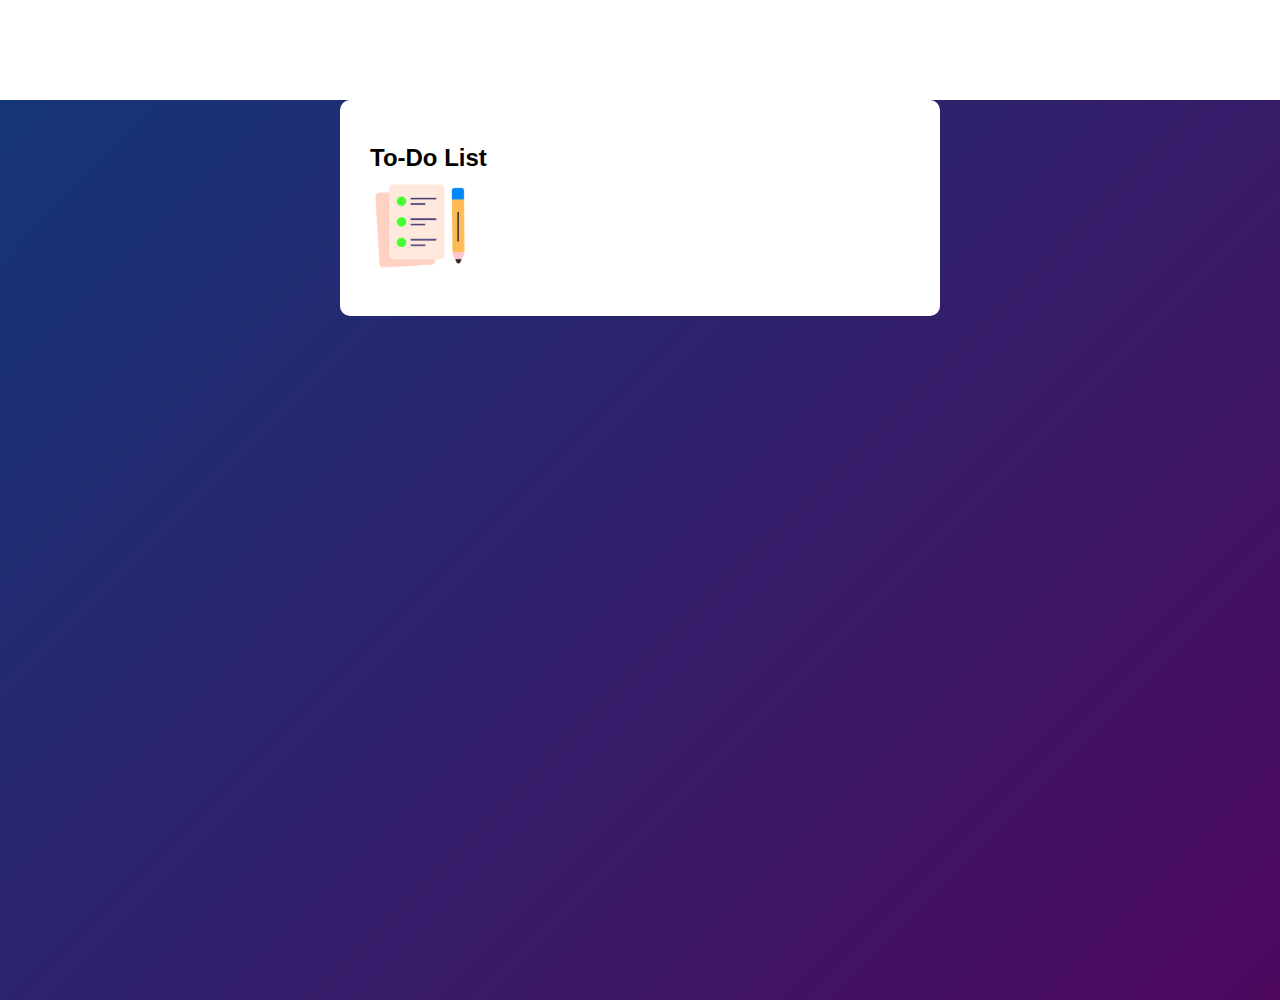
==== To-Do List App/index.html @ 63cd11f7 "outline" ====
<!DOCTYPE html>
<html lang="en">
  <head>
    <meta charset="UTF-8" />
    <meta http-equiv="X-UA-Compatible" content="IE=edge" />
    <meta name="viewport" content="width=device-width, initial-scale=1.0" />
    <title>Document</title>
    <link rel="stylesheet" href="style.css" />
  </head>
  <body>
    <div class="container">
      <div class="todo-app">
        <h2>To-Do List <img src="./images/icon.png" alt="" /></h2>
      </div>
    </div>
  </body>
</html>
---- To-Do List App/style.css ----
/* Box sizing rules */
* {
  font-family: "Poppins", sans-serif;
}
*::before,
*::after {
  box-sizing: border-box;
}

/* Remove default margin */
body,
h1,
h2,
h3,
h4,
p,
figure,
blockquote,
dl,
dd {
  margin: 0;
}

/* Remove list styles on ul, ol elements with a list role, which suggests default styling will be removed */
ul[role="list"],
ol[role="list"] {
  list-style: none;
}

/* Set core root defaults */
html:focus-within {
  scroll-behavior: smooth;
}

/* Set core body defaults */
body {
  min-height: 100vh;
  text-rendering: optimizeSpeed;
  line-height: 1.5;
}

/* A elements that don't have a class get default styles */
a:not([class]) {
  text-decoration-skip-ink: auto;
}

/* Make images easier to work with */
img,
picture {
  max-width: 100%;
  display: block;
}

/* Inherit fonts for inputs and buttons */
input,
button,
textarea,
select {
  font: inherit;
}

/* Remove all animations, transitions and smooth scroll for people that prefer not to see them */
@media (prefers-reduced-motion: reduce) {
  html:focus-within {
    scroll-behavior: auto;
  }

  *,
  *::before,
  *::after {
    animation-duration: 0.01ms !important;
    animation-iteration-count: 1 !important;
    transition-duration: 0.01ms !important;
    scroll-behavior: auto !important;
  }
}
.container {
  width: 100%;
  min-height: 100vh;
  background: linear-gradient(135deg, #153677, #4e085f);
}
.todo-app {
  width: 100%;
  max-width: 540px;
  background: #ffffff;
  margin: 100px auto 20px;
  padding: 40px 30px;
  border-radius: 10px;
}
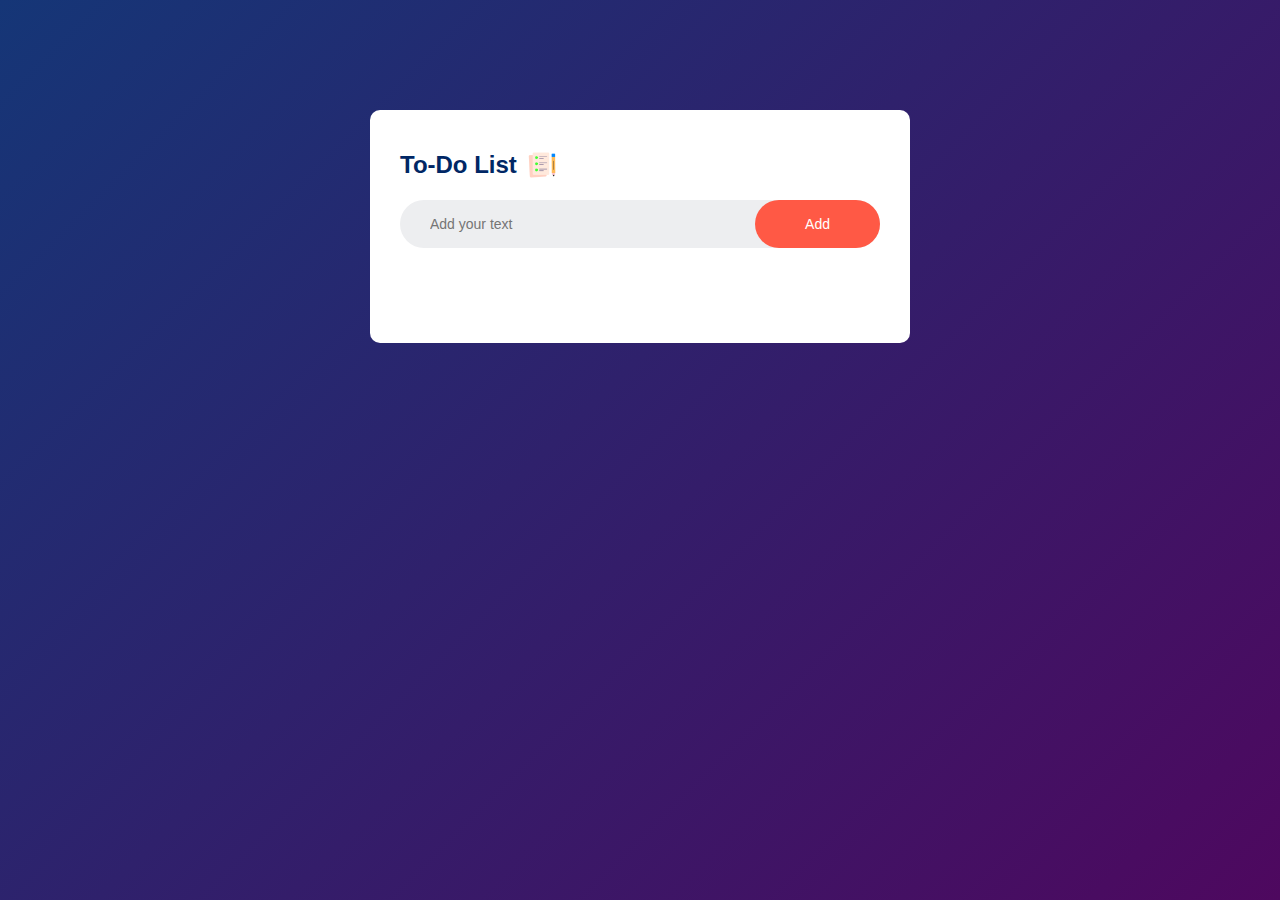
==== commit a2ec65fd: "completed" ====
--- a/To-Do List App/index.html
+++ b/To-Do List App/index.html
@@ -4,14 +4,24 @@
     <meta charset="UTF-8" />
     <meta http-equiv="X-UA-Compatible" content="IE=edge" />
     <meta name="viewport" content="width=device-width, initial-scale=1.0" />
-    <title>Document</title>
+    <title>To-Do List App</title>
     <link rel="stylesheet" href="style.css" />
   </head>
   <body>
     <div class="container">
       <div class="todo-app">
         <h2>To-Do List <img src="./images/icon.png" alt="" /></h2>
+        <div class="row">
+          <input type="text" id="input-box" placeholder="Add your text" />
+          <button onclick="addTask()">Add</button>
+        </div>
+        <ul id="list-container">
+          <!-- <li class="checked">Task 1</li>
+          <li>Task 2</li>
+          <li>Task 3</li> -->
+        </ul>
       </div>
     </div>
+    <script src="./script.js"></script>
   </body>
 </html>
--- a/To-Do List App/style.css
+++ b/To-Do List App/style.css
@@ -1,89 +1,113 @@
-/* Box sizing rules */
 * {
+  margin: 0;
+  padding: 0;
   font-family: "Poppins", sans-serif;
-}
-*::before,
-*::after {
   box-sizing: border-box;
-}
-
-/* Remove default margin */
-body,
-h1,
-h2,
-h3,
-h4,
-p,
-figure,
-blockquote,
-dl,
-dd {
-  margin: 0;
-}
-
-/* Remove list styles on ul, ol elements with a list role, which suggests default styling will be removed */
-ul[role="list"],
-ol[role="list"] {
-  list-style: none;
-}
-
-/* Set core root defaults */
-html:focus-within {
-  scroll-behavior: smooth;
-}
-
-/* Set core body defaults */
-body {
-  min-height: 100vh;
-  text-rendering: optimizeSpeed;
-  line-height: 1.5;
-}
-
-/* A elements that don't have a class get default styles */
-a:not([class]) {
-  text-decoration-skip-ink: auto;
-}
-
-/* Make images easier to work with */
-img,
-picture {
-  max-width: 100%;
-  display: block;
-}
-
-/* Inherit fonts for inputs and buttons */
-input,
-button,
-textarea,
-select {
-  font: inherit;
-}
-
-/* Remove all animations, transitions and smooth scroll for people that prefer not to see them */
-@media (prefers-reduced-motion: reduce) {
-  html:focus-within {
-    scroll-behavior: auto;
-  }
-
-  *,
-  *::before,
-  *::after {
-    animation-duration: 0.01ms !important;
-    animation-iteration-count: 1 !important;
-    transition-duration: 0.01ms !important;
-    scroll-behavior: auto !important;
-  }
 }
 .container {
   width: 100%;
   min-height: 100vh;
   background: linear-gradient(135deg, #153677, #4e085f);
+  padding: 10px;
 }
 .todo-app {
   width: 100%;
   max-width: 540px;
   background: #ffffff;
   margin: 100px auto 20px;
-  padding: 40px 30px;
+  padding: 40px 30px 70px;
   border-radius: 10px;
 }
+
+.todo-app h2 {
+  color: #002765;
+  display: flex;
+  align-items: center;
+  margin-bottom: 20px;
+}
+.todo-app h2 img {
+  width: 30px;
+  margin-left: 10px;
+}
+.row {
+  display: flex;
+  align-items: center;
+  justify-content: space-between;
+  background: #edeef0;
+  border-radius: 30px;
+  padding-left: 20px;
+  margin-bottom: 25px;
+}
+input {
+  flex: 1;
+  border: none;
+  outline: none;
+  background: transparent;
+  padding: 10px;
+  font-size: 14px;
+}
+button {
+  border: none;
+  outline: none;
+  padding: 16px 50px;
+  background: #ff5945;
+  color: #ffffff;
+  font-size: 14px;
+  cursor: pointer;
+  border-radius: 40px;
+}
+ul {
+  list-style: none;
+}
+
+ul li {
+  font-size: 16px;
+  padding: 12px 8px 12px 50px;
+  user-select: none;
+  cursor: pointer;
+  position: relative;
+}
+
+ul li::before {
+  content: "";
+  position: absolute;
+  top: 8px;
+  left: 10px;
+  height: 26px;
+  width: 26px;
+  border-radius: 50%;
+  background-image: url(./images/unchecked.png);
+  background-size: cover;
+  background-position: center;
+}
+
+ul li.checked {
+  color: #555;
+  text-decoration: line-through;
+}
+
+ul li.checked::before {
+  background-image: url(./images/checked.png);
+}
+.listcontainer {
+  display: flex;
+  justify-content: space-between;
+  align-items: center;
+}
+
+ul li span {
+  position: absolute;
+  right: 0;
+  top: 5px;
+  width: 40px;
+  height: 40px;
+  font-size: 22px;
+  color: #555;
+  line-height: 40px;
+  text-align: center;
+  border-radius: 50%;
+}
+
+ul li span:hover {
+  color: #898989;
+}
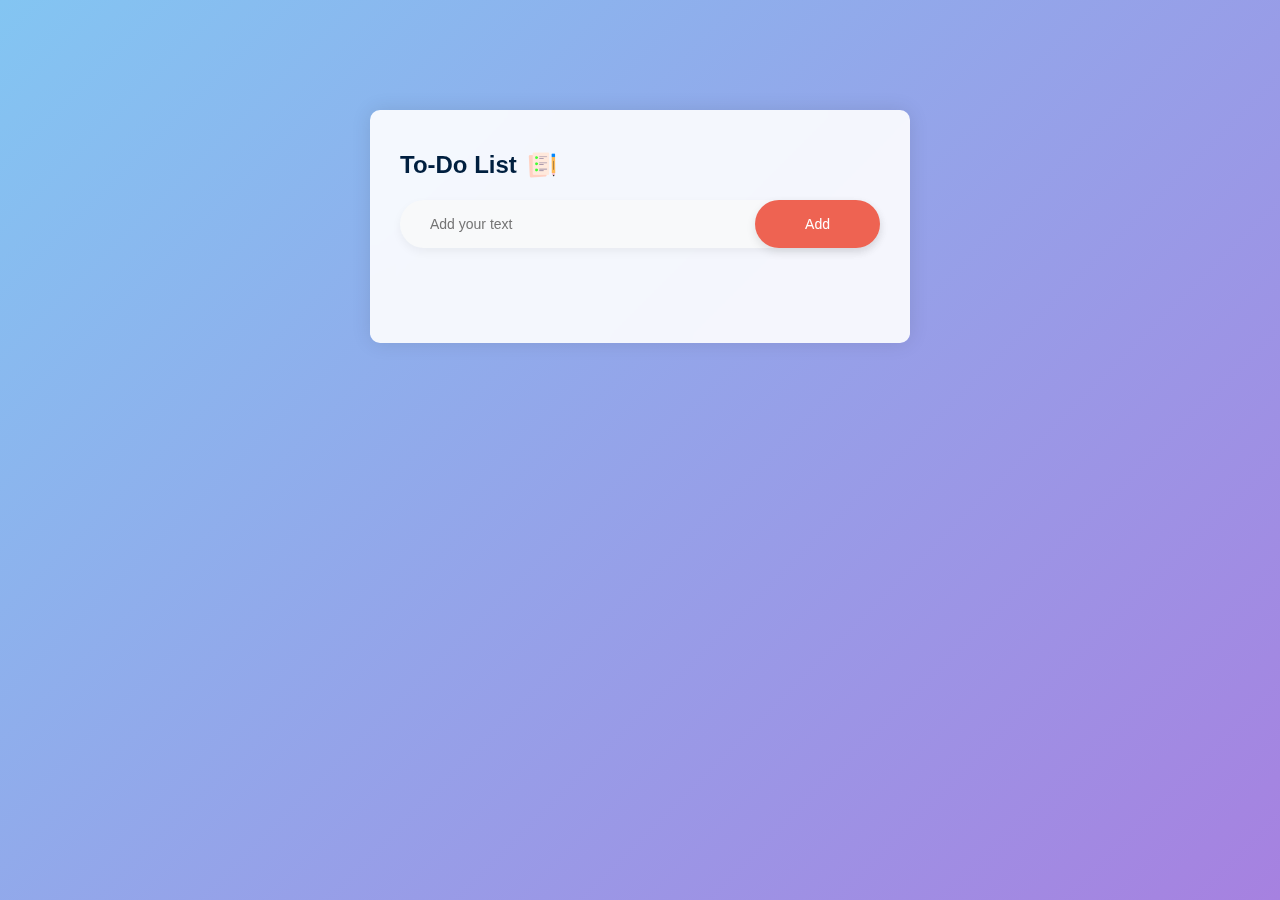
==== commit 2278ccd2: "layout" ====
--- a/To-Do List App/index.html
+++ b/To-Do List App/index.html
@@ -15,11 +15,7 @@
           <input type="text" id="input-box" placeholder="Add your text" />
           <button onclick="addTask()">Add</button>
         </div>
-        <ul id="list-container">
-          <!-- <li class="checked">Task 1</li>
-          <li>Task 2</li>
-          <li>Task 3</li> -->
-        </ul>
+        <ul id="list-container"></ul>
       </div>
     </div>
     <script src="./script.js"></script>
--- a/To-Do List App/style.css
+++ b/To-Do List App/style.css
@@ -4,40 +4,48 @@
   font-family: "Poppins", sans-serif;
   box-sizing: border-box;
 }
+
 .container {
   width: 100%;
   min-height: 100vh;
-  background: linear-gradient(135deg, #153677, #4e085f);
+  background: linear-gradient(135deg, #83c5f2, #a681e0);
   padding: 10px;
 }
+
 .todo-app {
   width: 100%;
   max-width: 540px;
-  background: #ffffff;
+  background: rgba(255, 255, 255, 0.9);
+  backdrop-filter: blur(10px);
   margin: 100px auto 20px;
   padding: 40px 30px 70px;
   border-radius: 10px;
+  box-shadow: 0px 0px 20px rgba(0, 0, 0, 0.1);
 }
 
 .todo-app h2 {
-  color: #002765;
+  color: #001f3f;
   display: flex;
   align-items: center;
   margin-bottom: 20px;
 }
+
 .todo-app h2 img {
   width: 30px;
   margin-left: 10px;
 }
+
 .row {
   display: flex;
   align-items: center;
   justify-content: space-between;
-  background: #edeef0;
+  background: #f8f9fa;
   border-radius: 30px;
   padding-left: 20px;
   margin-bottom: 25px;
+  box-shadow: 0px 4px 10px rgba(0, 0, 0, 0.05);
 }
+
 input {
   flex: 1;
   border: none;
@@ -46,16 +54,20 @@
   padding: 10px;
   font-size: 14px;
 }
+
 button {
   border: none;
   outline: none;
   padding: 16px 50px;
-  background: #ff5945;
+  background: #ee6352;
+
   color: #ffffff;
   font-size: 14px;
   cursor: pointer;
   border-radius: 40px;
+  box-shadow: 0px 4px 10px rgba(0, 0, 0, 0.1);
 }
+
 ul {
   list-style: none;
 }
@@ -89,6 +101,7 @@
 ul li.checked::before {
   background-image: url(./images/checked.png);
 }
+
 .listcontainer {
   display: flex;
   justify-content: space-between;
